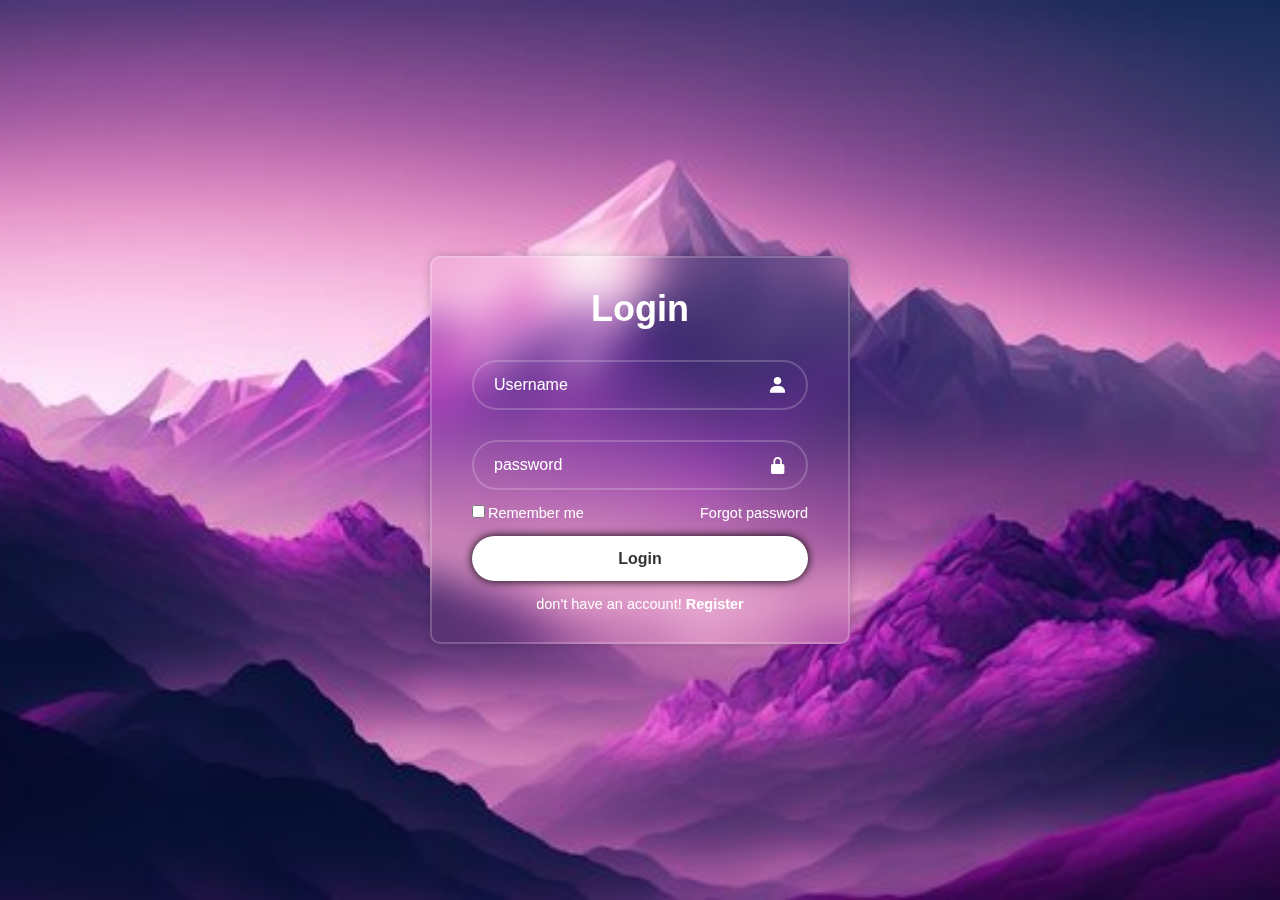
==== index.html @ bd90bb6a "Votre message de commit ici" ====
<head>
<meta charset="UTF-8">
<meta http-equiv="X-UA-Compatible" content="IE=edge">
<meta name="viewport" content="width=device-width,initial-scale=1.0">
<title>Login form </title>
<link rel="stylesheet" href="style.css">
<link href='https://unpkg.com/boxicons@2.1.4/css/boxicons.min.css' rel='stylesheet'>
</head>
<body>
    

<div class="wrapper">
    <form action="">
        <h1>Login</h1>
        <div class="input-box">
            <input type="text" placeholder="Username" required>
            <i class='bx bxs-user'></i>
        </div>
        <div class="input-box">
            <input type="password" placeholder="password" required>
            <i class='bx bxs-lock-alt'></i>
        </div>
        <div class="remember-forgot">
            <label>
            <input type="checkbox">Remember me 
            </label> 
            <a href="#">Forgot password</a>
        </div>
        <button type="submit" class="btn">Login</button>
        <div class="register-link">
            <p>don't have an account! <a href="formulaire.html">Register</a></p>
        </div>
    </form>
</div>
<script>
    function validateForm() {
        var username = document.getElementById("username").value;
        var password = document.getElementById("password").value;

        // Simple validation, you can expand this as needed
        if (username === "" || password === "") {
            alert("Please enter both username and password.");
            return false; // Prevent form submission
        }
        return true; // Allow form submission
    }
</script>
</body>
---- style.css ----
* {
    margin: 0;
    padding: 0;
    box-sizing: border-box;
    font-family: "Poppins", sans-serif;
}
body {
    display: flex;
    justify-content: center;
    align-items: center;
    min-height: 100vh;
    background: url('img1.jpg') no-repeat;
    background-size: cover;
    background-position: center;
}
.wrapper {
width: 420px;
background: transparent;
border: 2px solid rgba(255, 255, 255, .2);
color: #fff;
border-radius: 10px;
padding: 30px 40px;
backdrop-filter: blur(20px);
box-shadow: 0 0 10px rgba(0, 0, 0, .2)
}
.wrapper h1 {
    font-size: 36px;
    text-align: center;
}
.wrapper .input-box {
    position: relative;
    width: 100%;
    height: 50px;
    margin: 30px 0;
} 
.input-box input {
width: 100%;
height: 100%;
background: transparent;
border: none;
outline: none;
border: 2px solid rgba(255, 255, 255, .2);
border-radius: 40px;
font-size: 16px;
color: #fff;
padding: 20px 45px 20px 20px;
}
.input-box input::placeholder {
    color: #fff;
}
 .input-box i {
    position: absolute;
    right: 20px;
    top: 50%;
    transform: translateY(-50%);
    font-size: 20px;
}
.wrapper .remember-forgot {
    display: flex;
    justify-content: space-between;
    font-size: 14.5px;
    margin: -15px 0 15px;
}
.remember-forgot label input {
    accent-color: #fff;
    margin-right: 3px;
}
.remember-forgot a {
    color: #fff;
    text-decoration: none;
}
.remember-forgot a:hover {
    text-decoration: underline;
}
.wrapper .btn {
    width: 100%;
    height: 45px;
    background: #fff;
    border: none;
    outline: none;
    border-radius: 40px;
    box-shadow: 0 0 10px rgba(0, 0, 0, 1);
    cursor: pointer;
    font-size: 16px;
    color: #333;
    font-weight: 600;
}
.wrapper .register-link {
    font-size: 14.5px;
    text-align: center;
    margin-top: 15px;
}
.register-link p a {
    color:#fff;
    text-decoration: none;
    font-weight: 600;
}
.register-link p a:hover {
    text-decoration: underline;
}
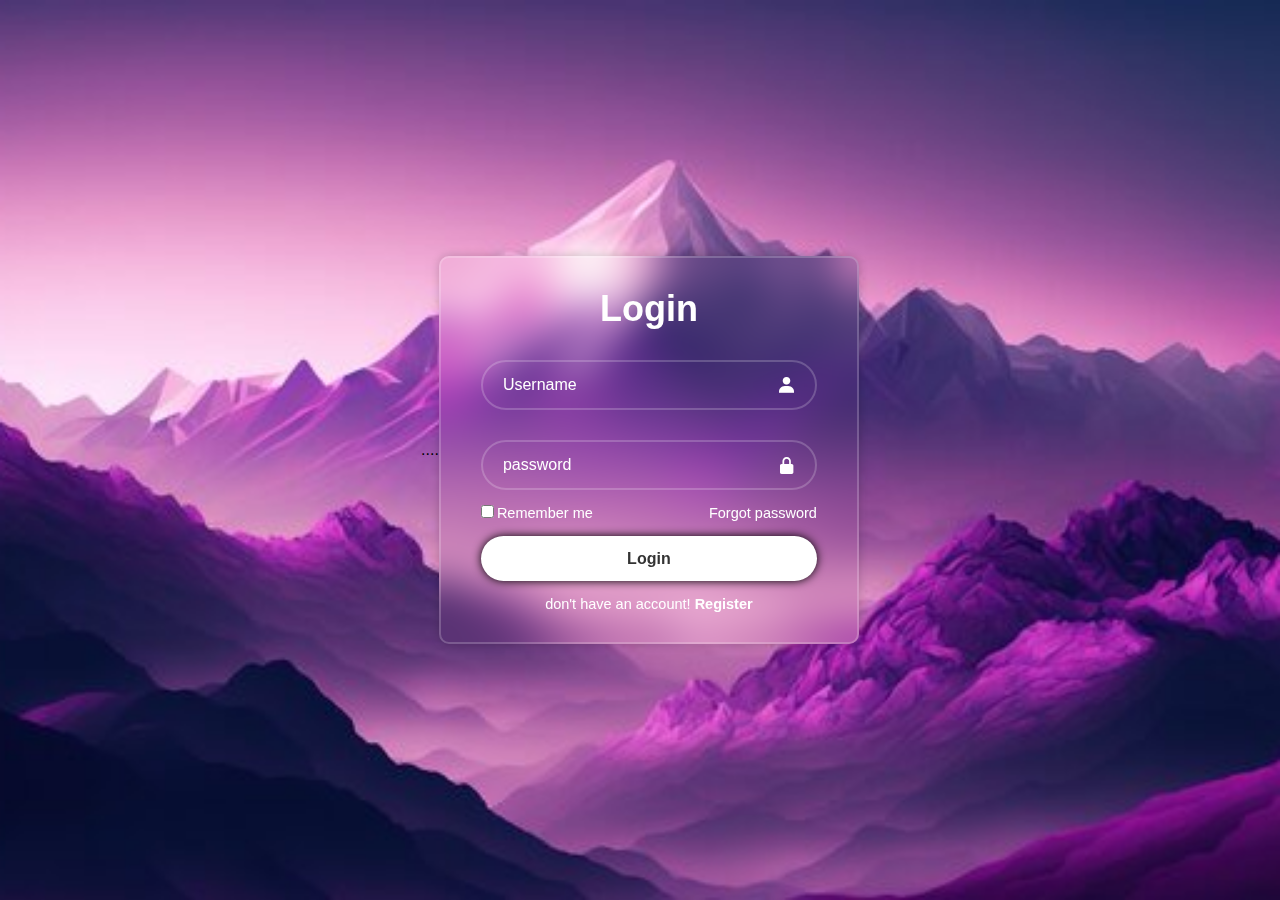
==== commit 7c302a59: "Update index.html" ====
--- a/index.html
+++ b/index.html
@@ -1,4 +1,4 @@
-<head>
+<head>....
 <meta charset="UTF-8">
 <meta http-equiv="X-UA-Compatible" content="IE=edge">
 <meta name="viewport" content="width=device-width,initial-scale=1.0">
@@ -45,4 +45,4 @@
         return true; // Allow form submission
     }
 </script>
-</body>+</body>
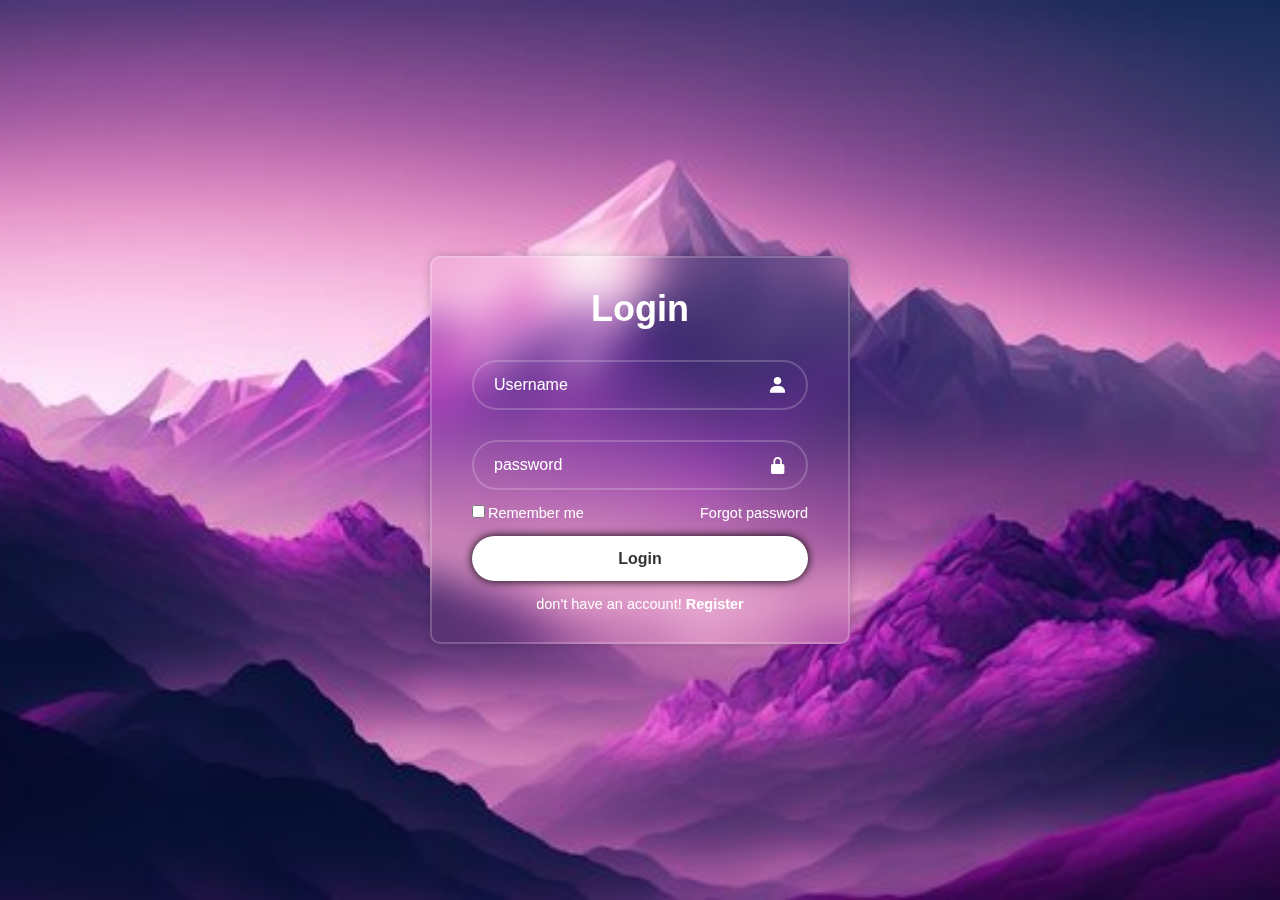
==== commit bc8afc53: "Update index.html" ====
--- a/index.html
+++ b/index.html
@@ -1,4 +1,4 @@
-<head>....
+<head>
 <meta charset="UTF-8">
 <meta http-equiv="X-UA-Compatible" content="IE=edge">
 <meta name="viewport" content="width=device-width,initial-scale=1.0">
